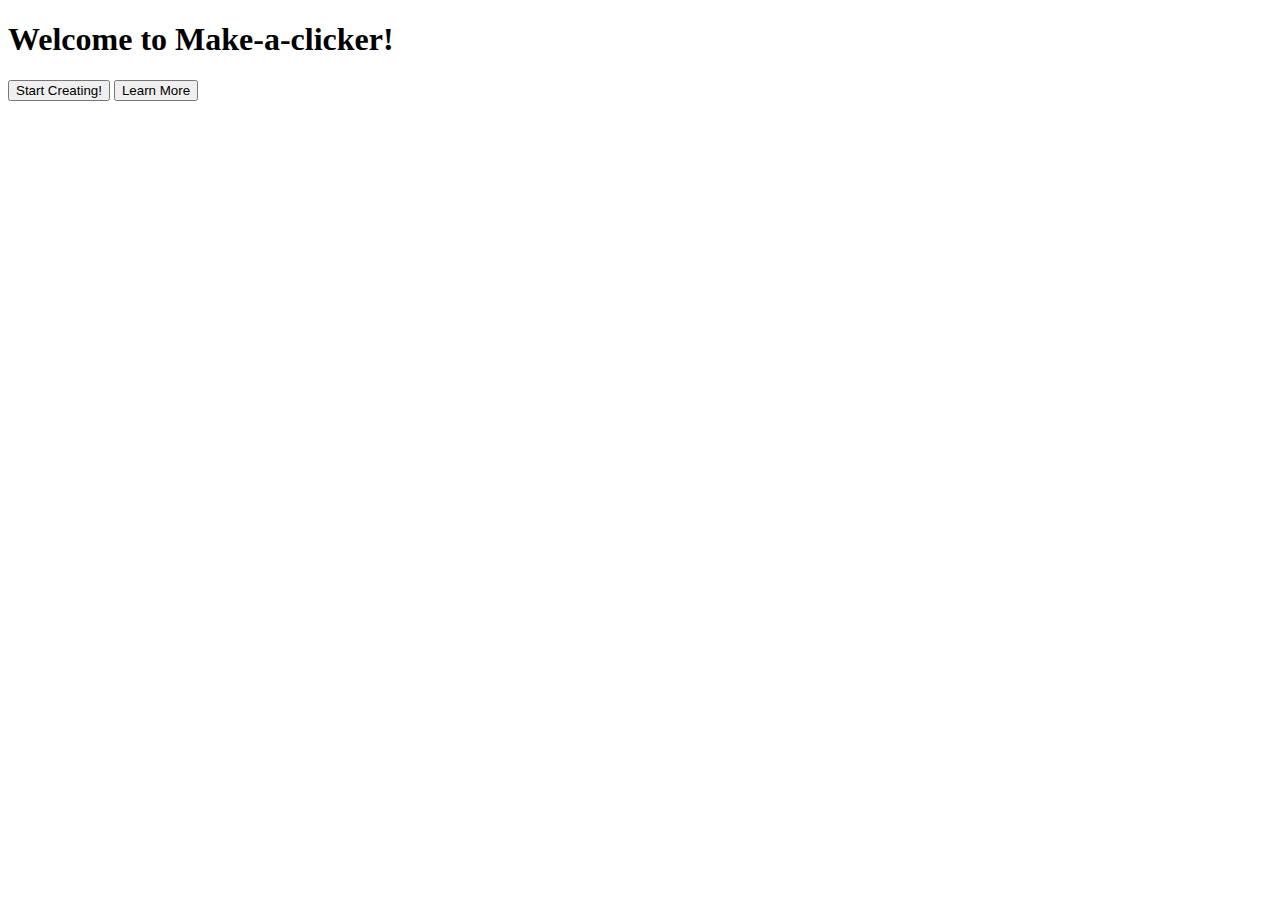
==== index.html @ 50a30e2c "first commits" ====
<!DOCTYPE html>
<html>
    <head>
        <title>
            Make a Clicker!
        </title>
        <link rel="stylesheet" src="main.css">
    </head>
    <body>
        <h1 class="xtra-large">Welcome to Make-a-clicker!</h1>
        <div class="buttons">
            <a href="creator/index.html"><button class="create button">Start Creating!</button></a>
            <button class="more-info button">Learn More</button>
        </div>
    </body>
</html>
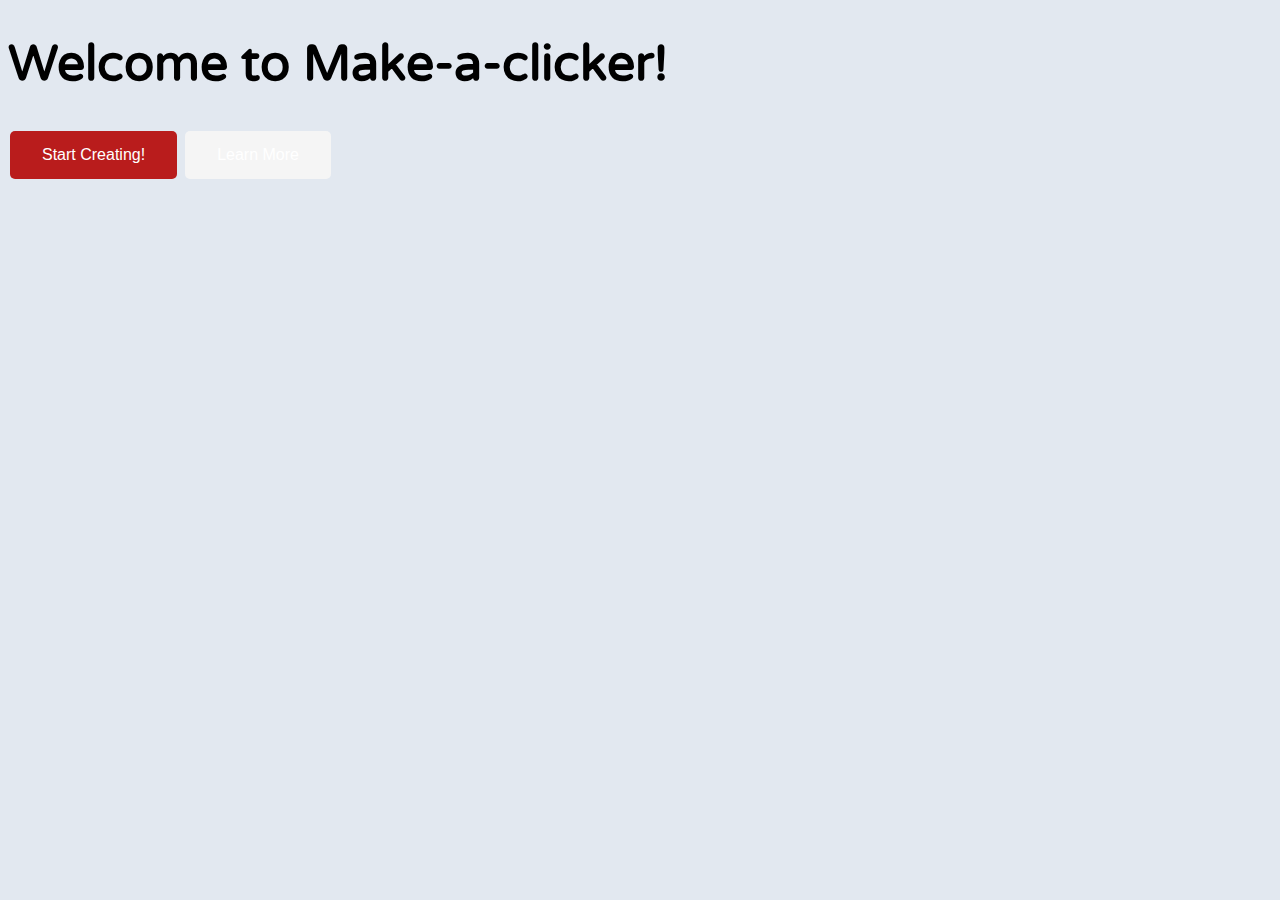
==== commit 4a6ab129: "(second atempt) Fix css link" ====
--- a/index.html
+++ b/index.html
@@ -4,7 +4,7 @@
         <title>
             Make a Clicker!
         </title>
-        <link rel="stylesheet" src="main.css">
+        <link rel="stylesheet" type="text/css" href="main.css">
     </head>
     <body>
         <h1 class="xtra-large">Welcome to Make-a-clicker!</h1>
--- a/main.css
+++ b/main.css
@@ -0,0 +1,54 @@
+@import url('https://fonts.googleapis.com/css2?family=Varela+Round&display=swap');
+
+.buttons {
+    display: inline;
+}
+
+.dark {
+    background-color: #0f172a;
+    color: white;
+}
+
+body {
+    background-color: #e2e8f0;
+    color: black;
+    font-family: 'Varela Round', sans-serif;
+}
+
+/* buttons */
+.button {
+    border: none;
+    color: white;
+    padding: 15px 32px;
+    text-align: center;
+    text-decoration: none;
+    display: inline-block;
+    font-size: 16px;
+    margin: 4px 2px;
+    cursor: pointer;
+    border-radius: 5px;
+  }
+
+  .create {
+    background-color: #b91c1c;
+    transition-duration: 0.4s;
+  }
+
+  .create:hover {
+    background-color: #7f1d1d;
+    transition-duration: 0.4s;
+  }
+
+  .more-info {
+    background-color: #f5f5f5;
+    transition-duration: 0.4s;
+  }
+
+  .more-info:hover {
+    background-color: #d4d4d4;
+    transition-duration: 0.4s;
+  }
+
+  .xtra-large {
+      font-size: 50px;
+  }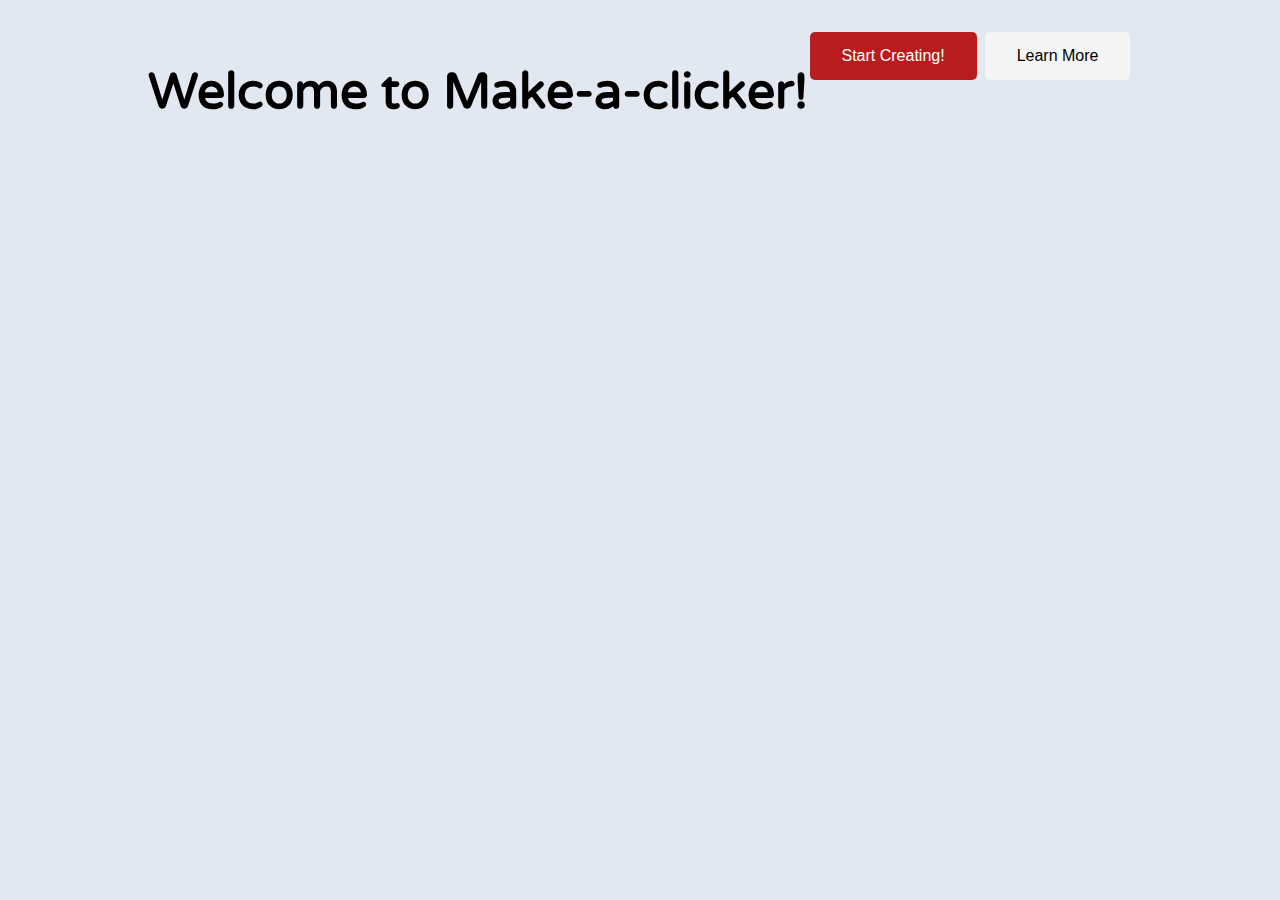
==== commit 901c5e37: "center page" ====
--- a/index.html
+++ b/index.html
@@ -7,10 +7,12 @@
         <link rel="stylesheet" type="text/css" href="main.css">
     </head>
     <body>
-        <h1 class="xtra-large">Welcome to Make-a-clicker!</h1>
-        <div class="buttons">
-            <a href="creator/index.html"><button class="create button">Start Creating!</button></a>
-            <button class="more-info button">Learn More</button>
+        <div id="center">
+          <h1 class="xtra-large">Welcome to Make-a-clicker!</h1>
+          <div class="buttons">
+              <a href="creator/index.html"><button class="create button">Start Creating!</button></a>
+              <button class="more-info button">Learn More</button>
+          </div>
         </div>
     </body>
 </html>--- a/main.css
+++ b/main.css
@@ -41,6 +41,7 @@
 
   .more-info {
     background-color: #f5f5f5;
+    color: black;
     transition-duration: 0.4s;
   }
 
@@ -51,4 +52,11 @@
 
   .xtra-large {
       font-size: 50px;
-  }+  }
+
+  #center {
+    padding-top: 20px;
+    display: flex;
+    justify-content: center;
+    text-align: center;
+}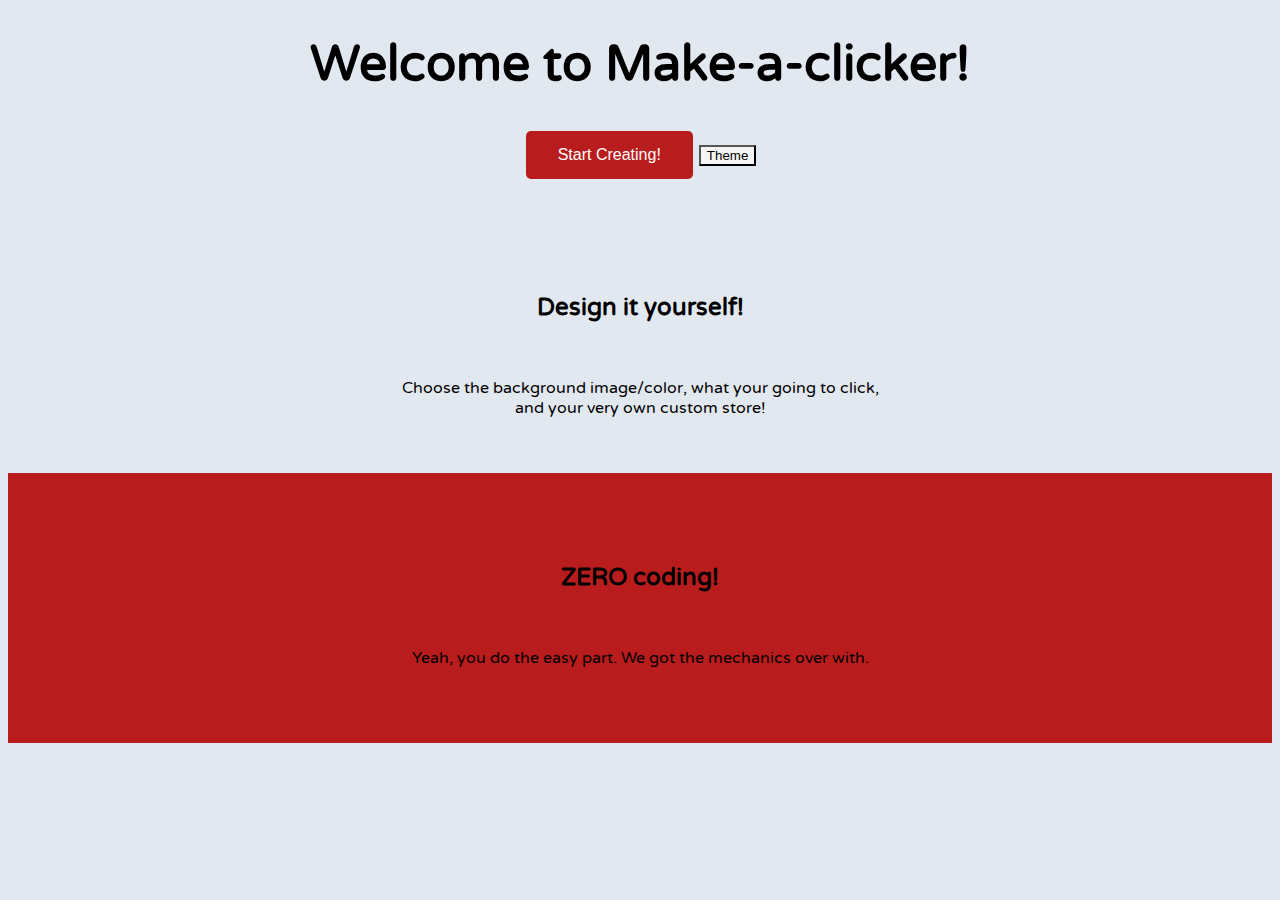
==== commit 4751f44b: "More Info" ====
--- a/index.html
+++ b/index.html
@@ -11,7 +11,26 @@
           <h1 class="xtra-large">Welcome to Make-a-clicker!</h1>
           <div class="buttons">
               <a href="creator/index.html"><button class="create button">Start Creating!</button></a>
-              <button class="more-info button">Learn More</button>
+              <button class="theme" onclick="toggleThemes()">Theme</button>
+          </div>
+          <br><br>
+          <div class="facts">
+            <h2>
+                Design it yourself!
+            </h2>
+            <br>
+            <p>
+                Choose the background image/color, what your going to click, <br>and your very own custom store!
+            </p>
+        </div>
+          <div class="red facts">
+            <h2>
+                ZERO coding!
+            </h2>
+            <br>
+            <p>
+                Yeah, you do the easy part. We got the mechanics over with.
+            </p>
           </div>
         </div>
     </body>
--- a/main.css
+++ b/main.css
@@ -39,13 +39,13 @@
     transition-duration: 0.4s;
   }
 
-  .more-info {
+  .theme {
     background-color: #f5f5f5;
     color: black;
     transition-duration: 0.4s;
   }
 
-  .more-info:hover {
+  .theme:hover {
     background-color: #d4d4d4;
     transition-duration: 0.4s;
   }
@@ -55,8 +55,16 @@
   }
 
   #center {
-    padding-top: 20px;
-    display: flex;
-    justify-content: center;
     text-align: center;
+}
+
+.facts {
+  width: 80vm;
+  height: 200px;
+  margin: auto;
+  padding-top: 70px;
+}
+
+.red {
+  background-color: #b91c1c;
 }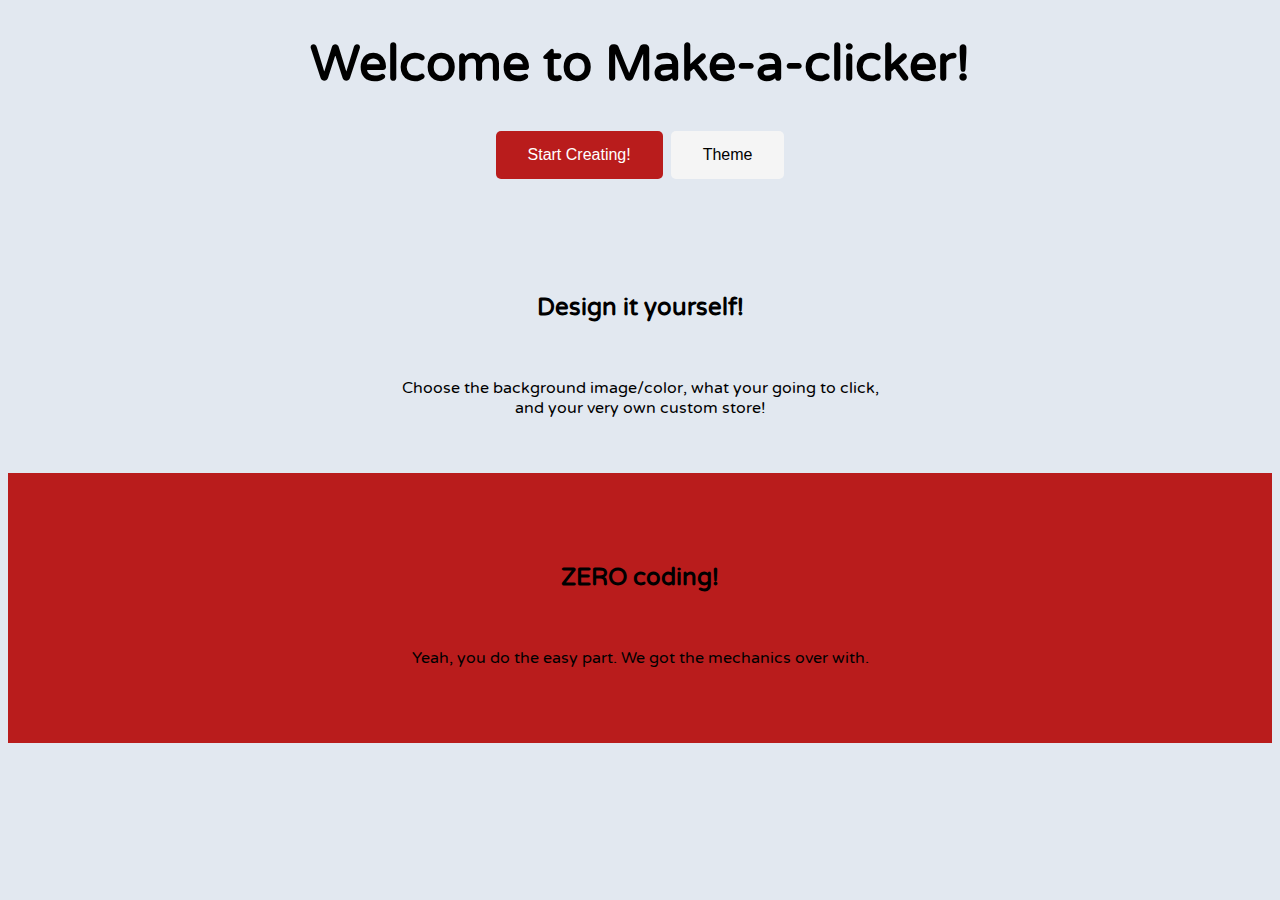
==== commit cfdf8c84: "fix css + js link" ====
--- a/index.html
+++ b/index.html
@@ -5,13 +5,14 @@
             Make a Clicker!
         </title>
         <link rel="stylesheet" type="text/css" href="main.css">
+        <script src="theme.js" defer></script>
     </head>
     <body>
         <div id="center">
           <h1 class="xtra-large">Welcome to Make-a-clicker!</h1>
           <div class="buttons">
               <a href="creator/index.html"><button class="create button">Start Creating!</button></a>
-              <button class="theme" onclick="toggleThemes()">Theme</button>
+              <button class="theme button" onclick="toggleThemes()">Theme</button>
           </div>
           <br><br>
           <div class="facts">
